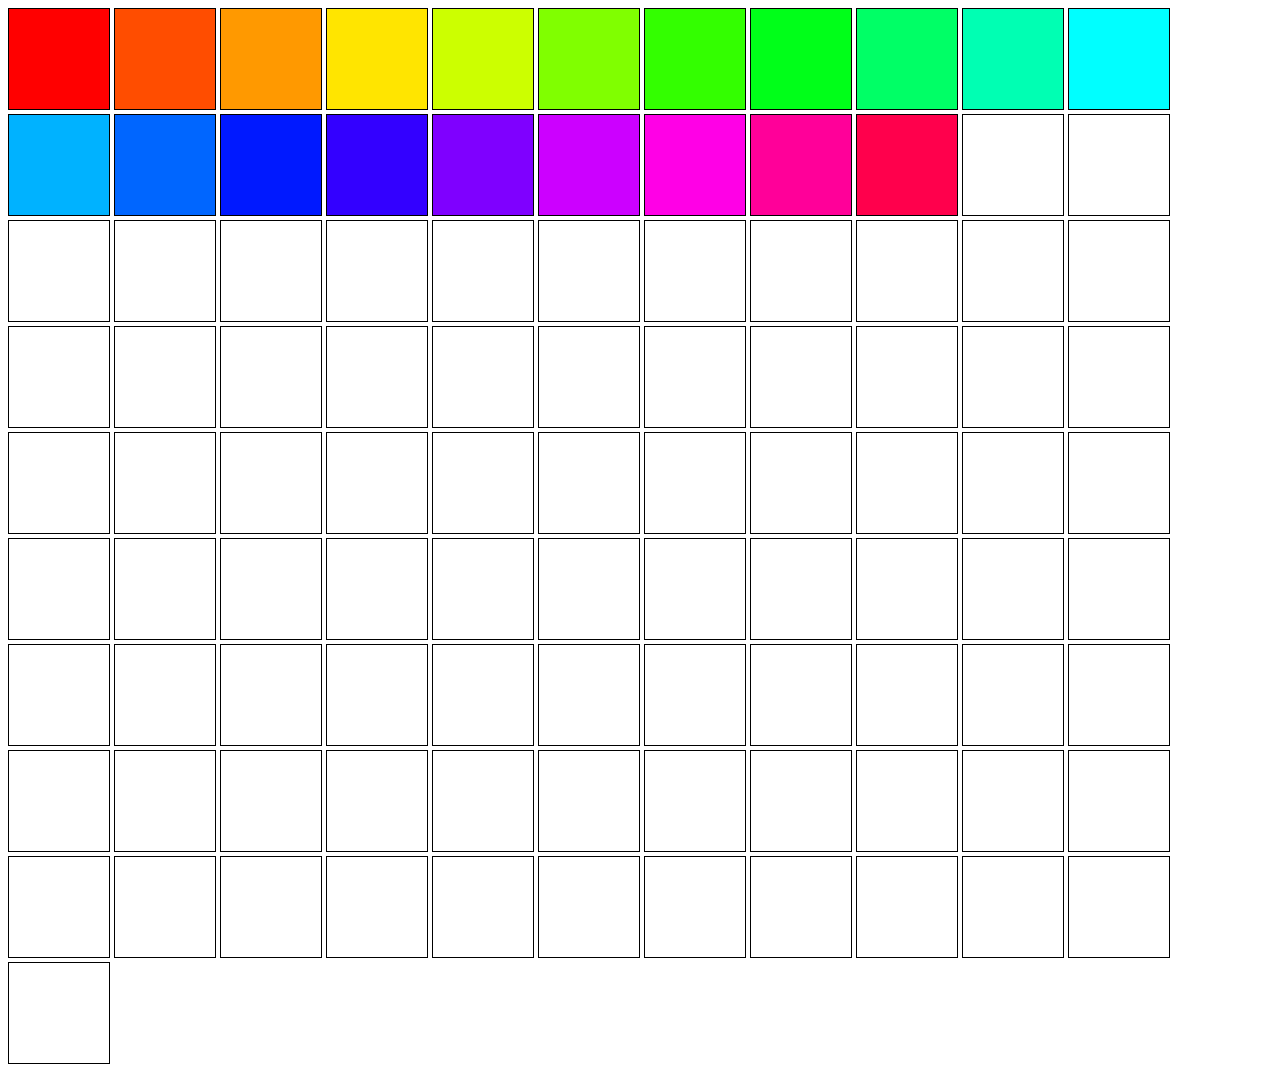
==== colors/adjust-hue.html @ 0e3cbfca "Add  demo code" ====
<!doctype html>

<html>
  <head>
    <meta charset="utf-8">
    <title>Adjust-hue | Future CSS</title>
    <link href="adjust-hue.css" rel="stylesheet">
  </head>
  <body>

    <div class="swatch-0"></div>
    <div class="swatch-1"></div>
    <div class="swatch-2"></div>
    <div class="swatch-3"></div>
    <div class="swatch-4"></div>
    <div class="swatch-5"></div>
    <div class="swatch-6"></div>
    <div class="swatch-7"></div>
    <div class="swatch-8"></div>
    <div class="swatch-9"></div>
    <div class="swatch-10"></div>
    <div class="swatch-11"></div>
    <div class="swatch-12"></div>
    <div class="swatch-13"></div>
    <div class="swatch-14"></div>
    <div class="swatch-15"></div>
    <div class="swatch-16"></div>
    <div class="swatch-17"></div>
    <div class="swatch-18"></div>
    <div class="swatch-19"></div>
    <div class="swatch-20"></div>
    <div class="swatch-21"></div>
    <div class="swatch-22"></div>
    <div class="swatch-23"></div>
    <div class="swatch-24"></div>
    <div class="swatch-25"></div>
    <div class="swatch-26"></div>
    <div class="swatch-27"></div>
    <div class="swatch-28"></div>
    <div class="swatch-29"></div>
    <div class="swatch-30"></div>
    <div class="swatch-31"></div>
    <div class="swatch-32"></div>
    <div class="swatch-33"></div>
    <div class="swatch-34"></div>
    <div class="swatch-35"></div>
    <div class="swatch-36"></div>
    <div class="swatch-37"></div>
    <div class="swatch-38"></div>
    <div class="swatch-39"></div>
    <div class="swatch-40"></div>
    <div class="swatch-41"></div>
    <div class="swatch-42"></div>
    <div class="swatch-43"></div>
    <div class="swatch-44"></div>
    <div class="swatch-45"></div>
    <div class="swatch-46"></div>
    <div class="swatch-47"></div>
    <div class="swatch-48"></div>
    <div class="swatch-49"></div>
    <div class="swatch-50"></div>
    <div class="swatch-51"></div>
    <div class="swatch-52"></div>
    <div class="swatch-53"></div>
    <div class="swatch-54"></div>
    <div class="swatch-55"></div>
    <div class="swatch-56"></div>
    <div class="swatch-57"></div>
    <div class="swatch-58"></div>
    <div class="swatch-59"></div>
    <div class="swatch-60"></div>
    <div class="swatch-61"></div>
    <div class="swatch-62"></div>
    <div class="swatch-63"></div>
    <div class="swatch-64"></div>
    <div class="swatch-65"></div>
    <div class="swatch-66"></div>
    <div class="swatch-67"></div>
    <div class="swatch-68"></div>
    <div class="swatch-69"></div>
    <div class="swatch-70"></div>
    <div class="swatch-71"></div>
    <div class="swatch-72"></div>
    <div class="swatch-73"></div>
    <div class="swatch-74"></div>
    <div class="swatch-75"></div>
    <div class="swatch-76"></div>
    <div class="swatch-77"></div>
    <div class="swatch-78"></div>
    <div class="swatch-79"></div>
    <div class="swatch-80"></div>
    <div class="swatch-81"></div>
    <div class="swatch-82"></div>
    <div class="swatch-83"></div>
    <div class="swatch-84"></div>
    <div class="swatch-85"></div>
    <div class="swatch-86"></div>
    <div class="swatch-87"></div>
    <div class="swatch-88"></div>
    <div class="swatch-89"></div>
    <div class="swatch-90"></div>
    <div class="swatch-91"></div>
    <div class="swatch-92"></div>
    <div class="swatch-93"></div>
    <div class="swatch-94"></div>
    <div class="swatch-95"></div>
    <div class="swatch-96"></div>
    <div class="swatch-97"></div>
    <div class="swatch-98"></div>
    <div class="swatch-99"></div>

  </body>
</html>
---- colors/adjust-hue.css ----
.swatch-0 {
  background: red;
}

.swatch-1 {
  background: #ff4d00;
}

.swatch-2 {
  background: #ff9900;
}

.swatch-3 {
  background: #ffe500;
}

.swatch-4 {
  background: #ccff00;
}

.swatch-5 {
  background: #80ff00;
}

.swatch-6 {
  background: #33ff00;
}

.swatch-7 {
  background: #00ff19;
}

.swatch-8 {
  background: #00ff66;
}

.swatch-9 {
  background: #00ffb3;
}

.swatch-10 {
  background: cyan;
}

.swatch-11 {
  background: #00b2ff;
}

.swatch-12 {
  background: #0066ff;
}

.swatch-13 {
  background: #0019ff;
}

.swatch-14 {
  background: #3300ff;
}

.swatch-15 {
  background: #7f00ff;
}

.swatch-16 {
  background: #cc00ff;
}

.swatch-17 {
  background: #ff00e6;
}

.swatch-18 {
  background: #ff0099;
}

.swatch-19 {
  background: #ff004c;
}

[class^="swatch"] {
  width: 100px;
  height: 100px;
  display: inline-block;
  border: solid 1px #000;
}
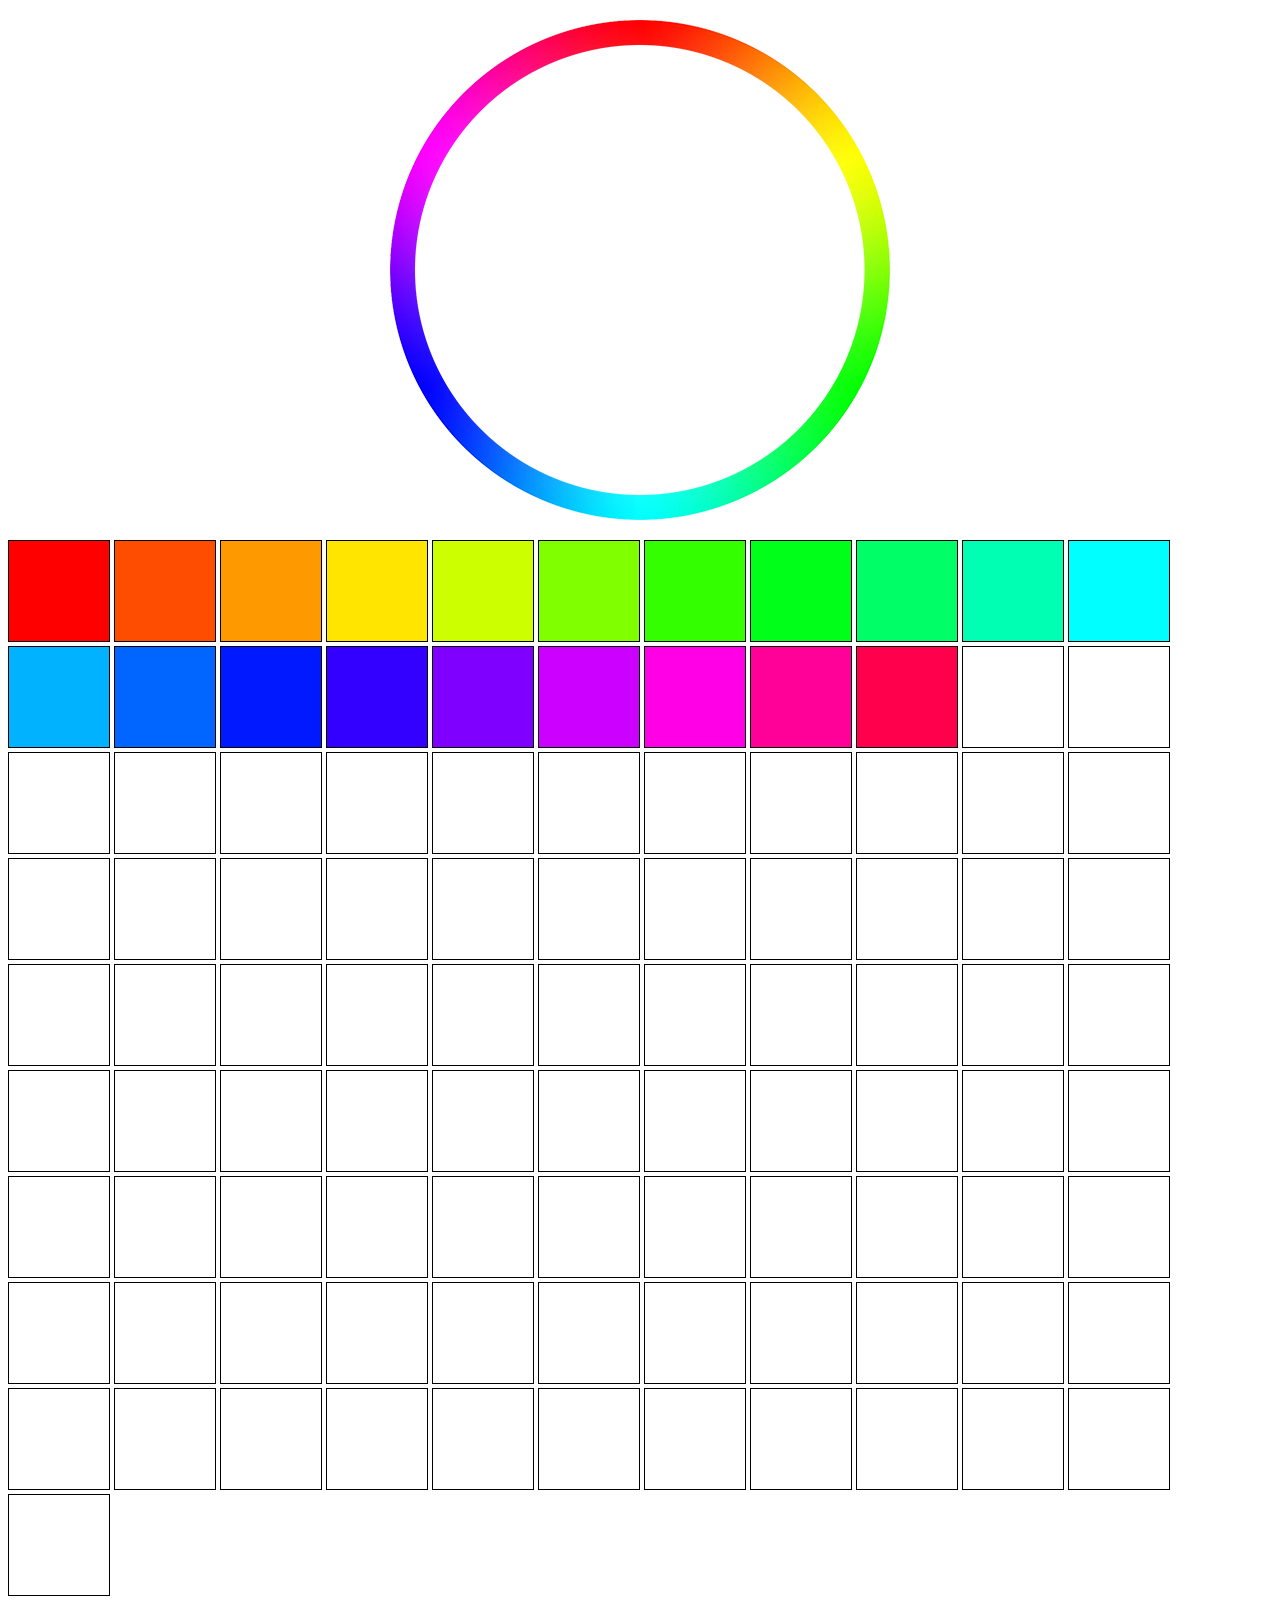
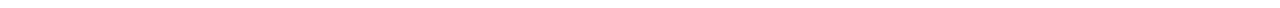
==== commit 03f5636d: "Add color wheel to adjust-hue() demo" ====
--- a/colors/adjust-hue.html
+++ b/colors/adjust-hue.html
@@ -7,6 +7,8 @@
     <link href="adjust-hue.css" rel="stylesheet">
   </head>
   <body>
+
+    <img src="color-wheel-hue.png" style="display: block; margin: 20px auto">
 
     <div class="swatch-0"></div>
     <div class="swatch-1"></div>
